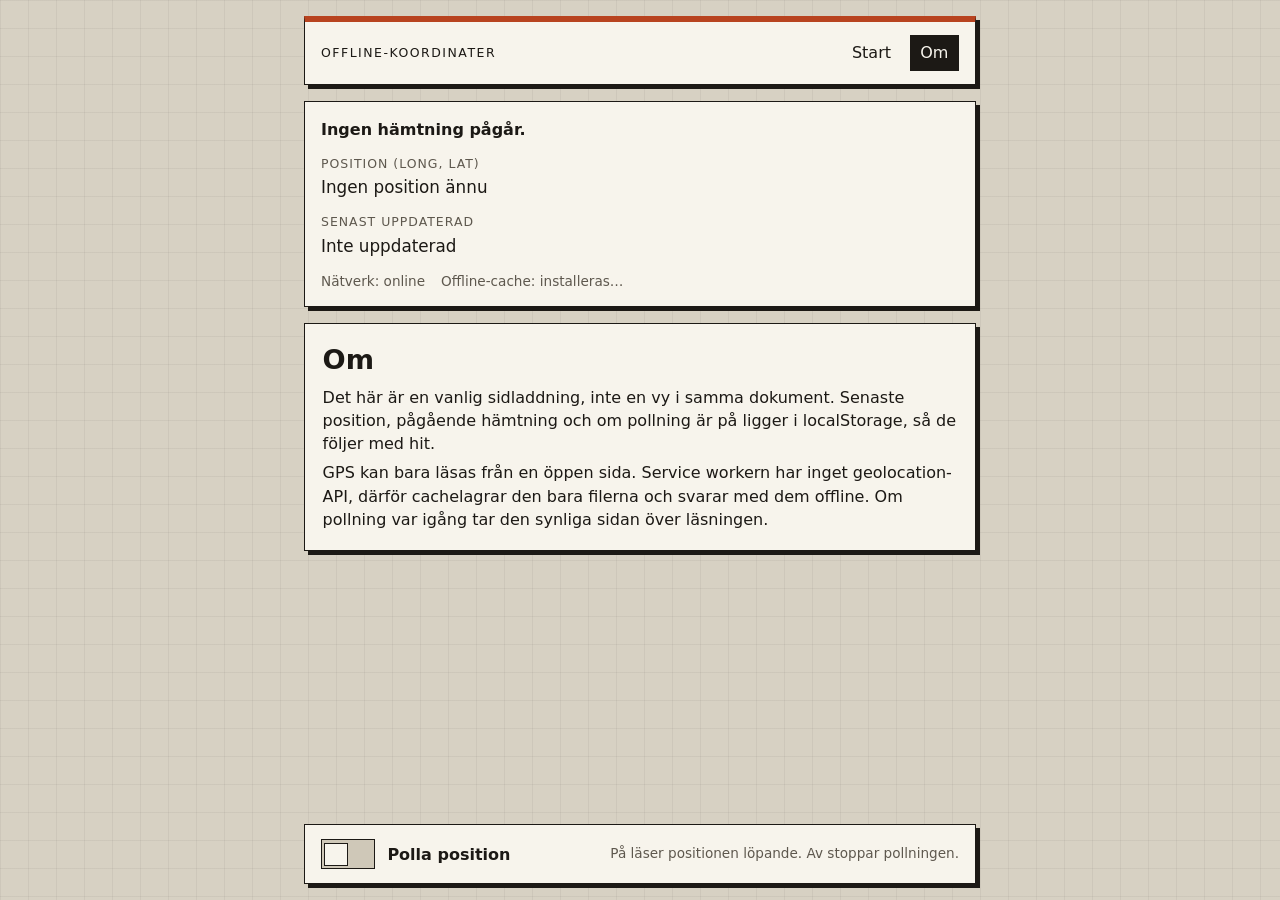
==== about.html @ 5059d3c7 "Flytta positionen från service workern till sidan Workern kan inte läsa GPS, så den cachelagrar bara" ====
<!DOCTYPE html>
<html lang="sv" translate="no">
  <head>
    <meta charset="utf-8">
    <meta name="viewport" content="width=device-width, initial-scale=1">
    <meta name="google" content="notranslate">
    <title>Om · Offline-koordinater</title>
    <link rel="icon" href="data:image/svg+xml,%3Csvg xmlns='http://www.w3.org/2000/svg' viewBox='0 0 16 16'%3E%3Crect width='16' height='16' fill='%231c1915'/%3E%3Ccircle cx='8' cy='8' r='2.5' fill='%23f7f4ec'/%3E%3C/svg%3E">
    <link rel="stylesheet" href="./css/app.css">
  </head>
  <body>
    <div class="site">
      <header class="site-header">
        <p class="brand">Offline-koordinater</p>
        <nav class="site-nav" aria-label="Sidor">
          <a href="./index.html">Start</a>
          <a href="./about.html" aria-current="page">Om</a>
        </nav>
      </header>

      <section
        class="status-plate"
        x-data="statusPlate"
        x-cloak
        x-bind:data-phase="phase"
        x-bind:aria-busy="busy ? 'true' : 'false'"
        aria-live="polite"
      >
        <p class="status-line">
          <span class="spinner" x-show="busy"></span>
          <span id="status-text" x-text="statusText">Ingen hämtning pågår.</span>
        </p>
        <dl class="readout">
          <div>
            <dt>Position (long, lat)</dt>
            <dd id="position-value" x-text="positionText" x-bind:data-empty="positionEmpty">Ingen position ännu</dd>
          </div>
          <div>
            <dt>Senast uppdaterad</dt>
            <dd id="updated-value" x-text="updatedText" x-bind:data-empty="updatedEmpty">Inte uppdaterad</dd>
          </div>
        </dl>
        <p class="runtime">
          <span id="connectivity" x-text="connectivityText">Nätverk: online</span>
          <span id="cache-state" x-text="cacheText">Offline-cache: installeras…</span>
        </p>
      </section>

      <main class="site-main">
        <div class="sheet">
          <h1>Om</h1>
          <p>
            Det här är en vanlig sidladdning, inte en vy i samma dokument. Senaste position,
            pågående hämtning och om pollning är på ligger i localStorage, så de följer med hit.
          </p>
          <p>
            GPS kan bara läsas från en öppen sida. Service workern har inget geolocation-API,
            därför cachelagrar den bara filerna och svarar med dem offline. Om pollning var igång
            tar den synliga sidan över läsningen.
          </p>
        </div>
      </main>

      <footer class="site-footer" x-data="pollSwitch" x-cloak>
        <label class="poll-switch">
          <input id="poll-toggle" type="checkbox" role="switch" aria-describedby="poll-hint" x-ref="input" x-on:change="onChange($event)">
          <span class="track" aria-hidden="true"><span class="thumb"></span></span>
          <span>Polla position</span>
        </label>
        <p class="switch-hint" id="poll-hint">På läser positionen löpande. Av stoppar pollningen.</p>
      </footer>
    </div>

    <dialog class="confirm-dialog" id="confirm-dialog" x-data="confirmDialog" aria-labelledby="confirm-title">
      <h2 id="confirm-title">Bekräfta position</h2>
      <p id="confirm-text" x-text="text"></p>
      <div class="dialog-actions">
        <button type="button" id="confirm-cancel" x-on:click="cancel">Avbryt</button>
        <button class="action" type="button" id="confirm-allow" x-on:click="allow">Tillåt</button>
      </div>
    </dialog>
    <script type="module" src="./js/app.js"></script>
  </body>
</html>
---- css/app.css ----
:root {
  color-scheme: light;
  --paper: #d7d1c3;
  --sheet: #f7f4ec;
  --ink: #1c1915;
  --muted: #5e584e;
  --signal: #b8431f;
  --live: #1d6b45;
  --line: #1c1915;
  font-family: system-ui, sans-serif;
  line-height: 1.45;
}

* { box-sizing: border-box; }

[x-cloak] { display: none !important; }

body {
  margin: 0;
  min-height: 100dvh;
  color: var(--ink);
  background-color: var(--paper);
  background-image:
    linear-gradient(rgb(28 25 21 / 5%) 1px, transparent 1px),
    linear-gradient(90deg, rgb(28 25 21 / 5%) 1px, transparent 1px);
  background-size: 28px 28px;
}

.site {
  min-height: 100dvh;
  display: flex;
  flex-direction: column;
  width: min(42rem, calc(100% - 1.5rem));
  margin: 0 auto;
}

.site-header,
.status-plate,
.site-footer,
.sheet {
  background: var(--sheet);
  border: 1px solid var(--line);
  box-shadow: 4px 4px 0 var(--line);
}

.site-header {
  display: flex;
  justify-content: space-between;
  align-items: center;
  gap: 1rem;
  margin-top: 1rem;
  padding: 0.8rem 1rem;
  border-top: 6px solid var(--signal);
}

.brand {
  margin: 0;
  font-size: 0.78rem;
  letter-spacing: 0.12em;
  text-transform: uppercase;
}

.site-nav {
  display: flex;
  gap: 0.5rem;
}

.site-nav a {
  color: var(--ink);
  text-decoration: none;
  padding: 0.35rem 0.6rem;
  border: 1px solid transparent;
}

.site-nav a[aria-current="page"] {
  border-color: var(--line);
  background: var(--ink);
  color: var(--sheet);
}

.status-plate {
  margin-top: 1rem;
  padding: 1rem 1rem 0.85rem;
}

.status-plate[data-phase="acquiring"] { border-color: var(--signal); }
.status-plate[data-phase="polling"] { border-color: var(--live); }
.status-plate[data-phase="error"] .status-line { color: var(--signal); }

.status-line {
  display: flex;
  align-items: center;
  gap: 0.55rem;
  min-height: 1.5rem;
  margin: 0 0 0.8rem;
  font-weight: 650;
}

.spinner {
  display: inline-block;
  width: 0.9rem;
  height: 0.9rem;
  border: 2px solid currentColor;
  border-right-color: transparent;
  border-radius: 50%;
  animation: spin 0.7s linear infinite;
}

.readout {
  display: grid;
  gap: 0.85rem;
  margin: 0;
}

.readout div {
  display: grid;
  gap: 0.15rem;
}

.readout dt {
  margin: 0;
  color: var(--muted);
  font-size: 0.78rem;
  letter-spacing: 0.08em;
  text-transform: uppercase;
}

.readout dd {
  margin: 0;
  font-family: ui-monospace, monospace;
  font-size: clamp(1.15rem, 3.4vw, 1.85rem);
  letter-spacing: -0.03em;
  overflow-wrap: anywhere;
}

.readout dd[data-empty="true"] {
  font-family: inherit;
  font-size: 1.05rem;
  letter-spacing: 0;
}

.runtime {
  display: flex;
  flex-wrap: wrap;
  gap: 0.4rem 1rem;
  margin: 0.9rem 0 0;
  color: var(--muted);
  font-size: 0.85rem;
}

.site-main {
  flex: 1;
  margin: 1rem 0;
}

.sheet {
  padding: 1rem 1.1rem 1.2rem;
}

.sheet h1 {
  margin: 0 0 0.4rem;
  font-size: 1.7rem;
}

.sheet p { margin: 0.4rem 0 0; }

.action {
  appearance: none;
  margin-top: 1rem;
  border: 1px solid var(--line);
  background: var(--ink);
  color: var(--sheet);
  box-shadow: 4px 4px 0 var(--signal);
  padding: 0.75rem 1rem;
  font: inherit;
  font-weight: 650;
  cursor: pointer;
}

.action:hover { transform: translate(-1px, -1px); }
.action:active { transform: translate(2px, 2px); box-shadow: none; }
.action:disabled { opacity: 0.55; cursor: wait; transform: none; box-shadow: 4px 4px 0 var(--signal); }

.site-footer {
  display: flex;
  justify-content: space-between;
  align-items: center;
  gap: 1rem;
  margin-bottom: 1rem;
  padding: 0.85rem 1rem;
}

.poll-switch {
  position: relative;
  display: flex;
  align-items: center;
  gap: 0.75rem;
  font-weight: 650;
  cursor: pointer;
}

.poll-switch input {
  position: absolute;
  opacity: 0;
  width: 1px;
  height: 1px;
}

.poll-switch input:disabled + .track { opacity: 0.55; }

.track {
  width: 3.4rem;
  height: 1.9rem;
  border: 1px solid var(--line);
  background: #cfc8b8;
  display: inline-flex;
  align-items: center;
  padding: 0.15rem;
}

.thumb {
  width: 1.45rem;
  height: 1.45rem;
  background: var(--sheet);
  border: 1px solid var(--line);
  transform: translateX(0);
}

.poll-switch input:checked + .track {
  background: var(--live);
}

.poll-switch input:checked + .track .thumb {
  transform: translateX(1.45rem);
}

.poll-switch input:focus-visible + .track,
.site-nav a:focus-visible,
.action:focus-visible,
.dialog-actions button:focus-visible {
  outline: 3px solid var(--signal);
  outline-offset: 2px;
}

.switch-hint {
  margin: 0;
  color: var(--muted);
  font-size: 0.85rem;
}

.confirm-dialog {
  border: 1px solid var(--line);
  background: var(--sheet);
  color: var(--ink);
  box-shadow: 6px 6px 0 var(--line);
  padding: 1.1rem;
  width: min(28rem, calc(100vw - 2rem));
}

.confirm-dialog::backdrop { background: rgb(28 25 21 / 45%); }

.confirm-dialog h2 { margin: 0; font-size: 1.25rem; }
.confirm-dialog p { margin: 0.6rem 0 0; }

.dialog-actions {
  display: flex;
  justify-content: flex-end;
  gap: 0.5rem;
  margin-top: 1rem;
}

.dialog-actions button {
  font: inherit;
  border: 1px solid var(--line);
  background: var(--sheet);
  padding: 0.5rem 0.75rem;
  cursor: pointer;
}

.dialog-actions .action {
  margin-top: 0;
  background: var(--ink);
  color: var(--sheet);
}

@media (max-width: 640px) {
  .site-header,
  .site-footer,
  .readout { display: grid; }
  .site-footer { justify-items: start; }
}

@media (prefers-reduced-motion: reduce) {
  .spinner { animation: none; border-right-color: currentColor; }
  .action:hover,
  .action:active { transform: none; }
}

@keyframes spin {
  to { transform: rotate(360deg); }
}
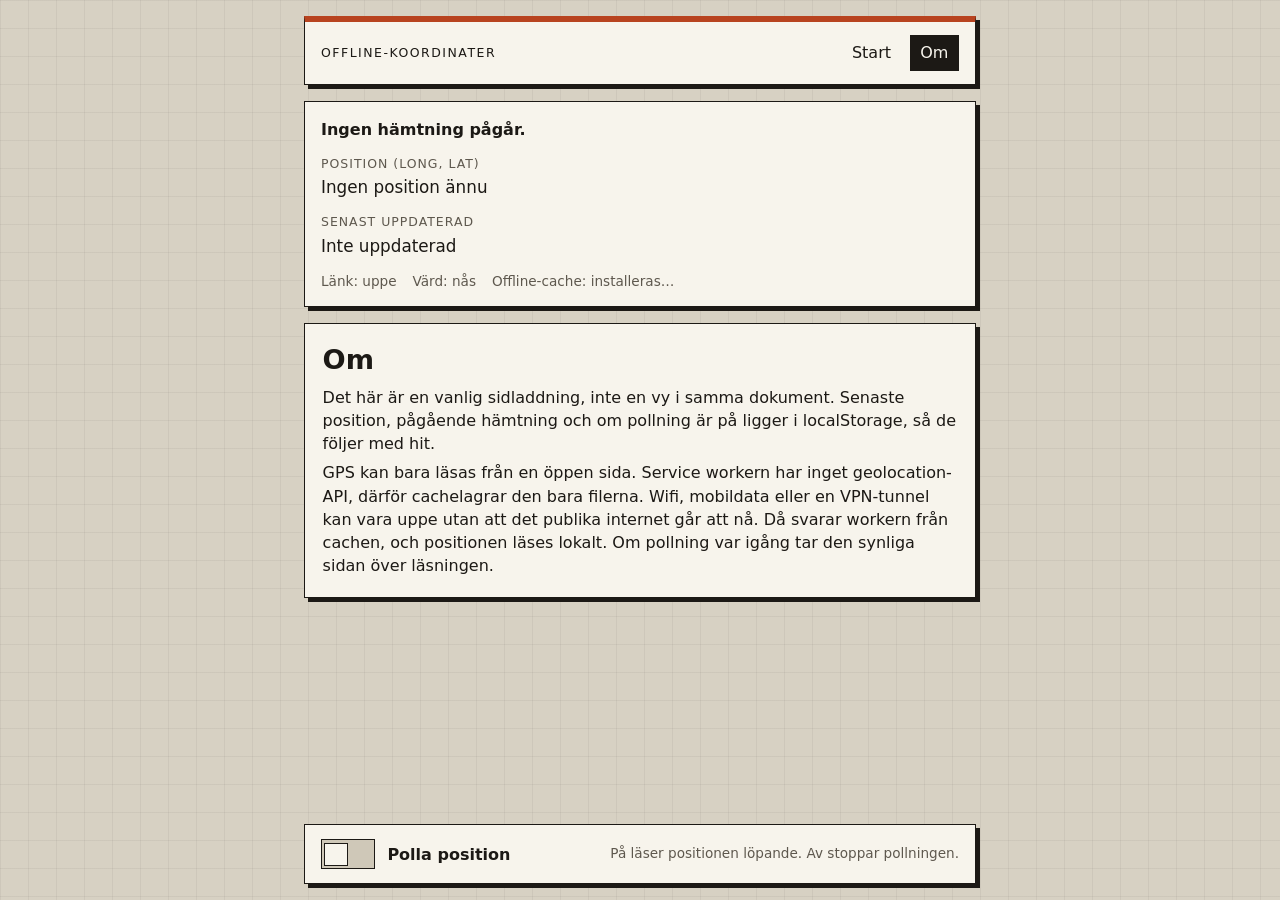
==== commit 2992e9fb: "Skilj på länk och värd i VPN-tunneln Wifi, mobildata eller en VPN-adapter kan vara uppe utan att det" ====
--- a/about.html
+++ b/about.html
@@ -41,7 +41,8 @@
           </div>
         </dl>
         <p class="runtime">
-          <span id="connectivity" x-text="connectivityText">Nätverk: online</span>
+          <span id="connectivity" x-text="linkText">Länk: uppe</span>
+          <span id="origin-state" x-text="originText">Värd: kontrolleras…</span>
           <span id="cache-state" x-text="cacheText">Offline-cache: installeras…</span>
         </p>
       </section>
@@ -55,8 +56,9 @@
           </p>
           <p>
             GPS kan bara läsas från en öppen sida. Service workern har inget geolocation-API,
-            därför cachelagrar den bara filerna och svarar med dem offline. Om pollning var igång
-            tar den synliga sidan över läsningen.
+            därför cachelagrar den bara filerna. Wifi, mobildata eller en VPN-tunnel kan vara uppe
+            utan att det publika internet går att nå. Då svarar workern från cachen, och positionen
+            läses lokalt. Om pollning var igång tar den synliga sidan över läsningen.
           </p>
         </div>
       </main>
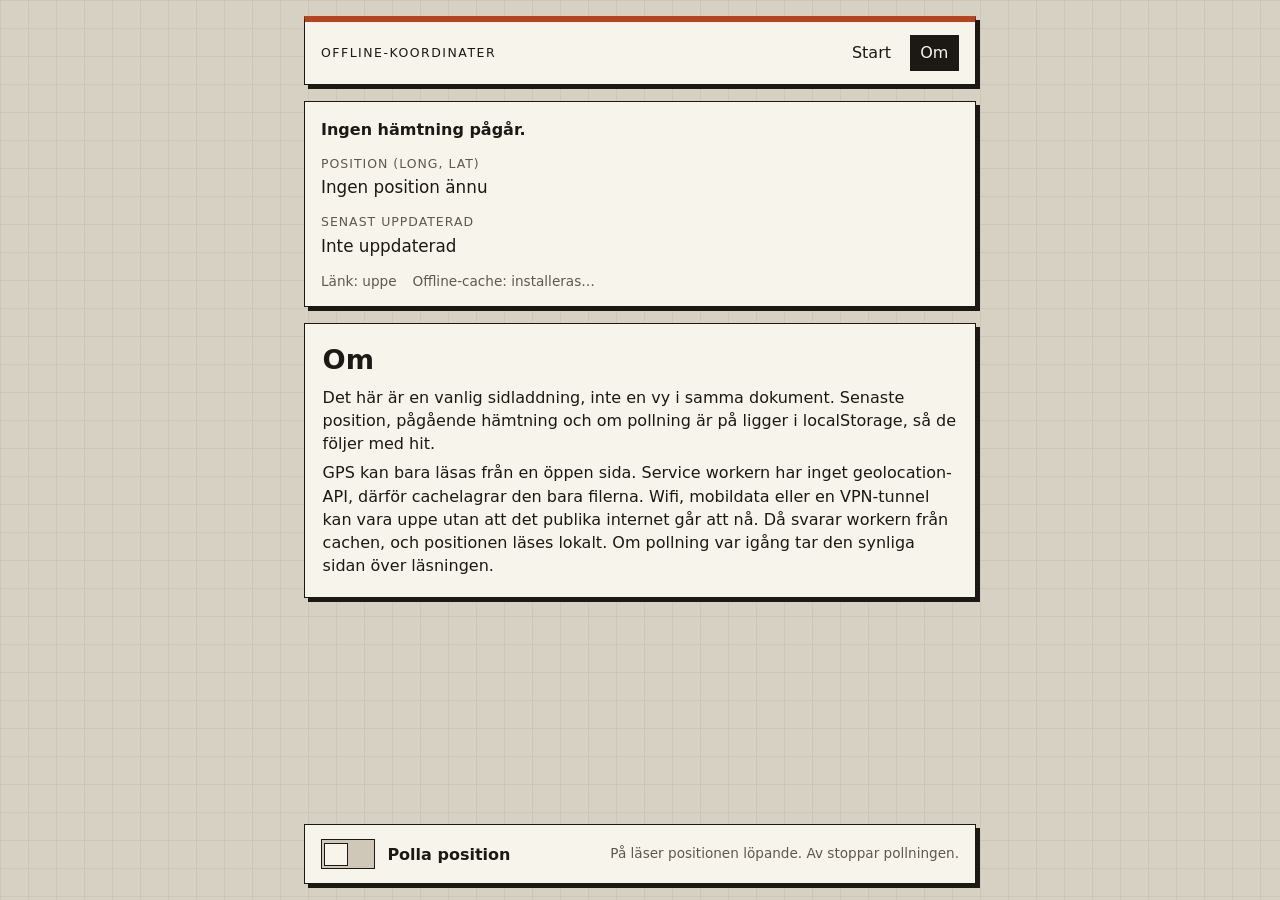
==== commit 1bb1ed34: "Ta bort värdproben som alltid får timeout i tunneln Sidan frågar inte längre värden och skickar inga" ====
--- a/about.html
+++ b/about.html
@@ -4,6 +4,7 @@
     <meta charset="utf-8">
     <meta name="viewport" content="width=device-width, initial-scale=1">
     <meta name="google" content="notranslate">
+    <meta http-equiv="Content-Security-Policy" content="default-src 'self'; script-src 'self' 'unsafe-eval'; style-src 'self'; img-src 'self' data:; font-src 'self'; connect-src 'self'; worker-src 'self'; manifest-src 'self'; base-uri 'none'; form-action 'none'">
     <title>Om · Offline-koordinater</title>
     <link rel="icon" href="data:image/svg+xml,%3Csvg xmlns='http://www.w3.org/2000/svg' viewBox='0 0 16 16'%3E%3Crect width='16' height='16' fill='%231c1915'/%3E%3Ccircle cx='8' cy='8' r='2.5' fill='%23f7f4ec'/%3E%3C/svg%3E">
     <link rel="stylesheet" href="./css/app.css">
@@ -42,7 +43,6 @@
         </dl>
         <p class="runtime">
           <span id="connectivity" x-text="linkText">Länk: uppe</span>
-          <span id="origin-state" x-text="originText">Värd: kontrolleras…</span>
           <span id="cache-state" x-text="cacheText">Offline-cache: installeras…</span>
         </p>
       </section>
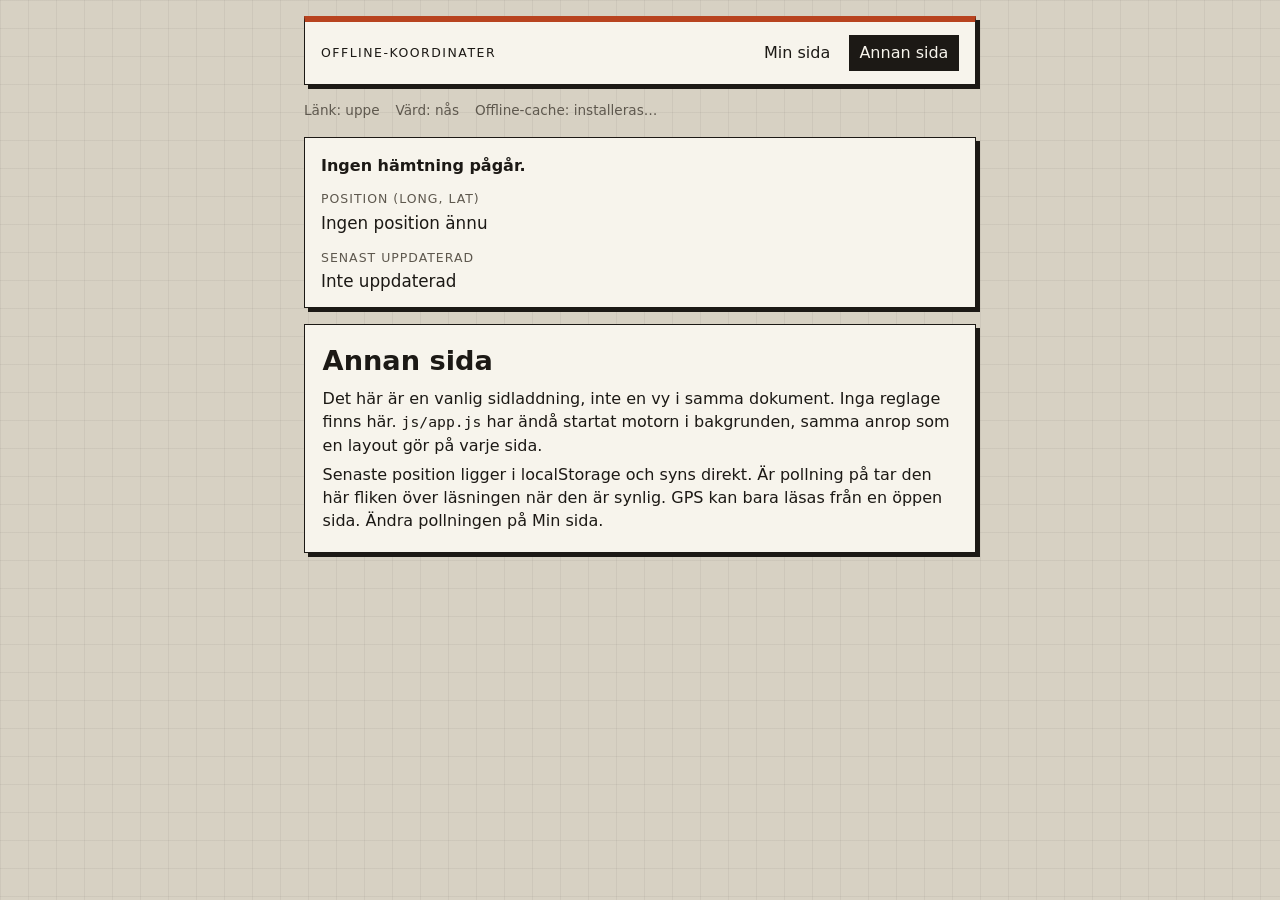
==== commit 69f1728b: "Gör positionen till en modul som layouten kan starta Reglagen monteras bara på den sida som ska visa" ====
--- a/about.html
+++ b/about.html
@@ -4,83 +4,45 @@
     <meta charset="utf-8">
     <meta name="viewport" content="width=device-width, initial-scale=1">
     <meta name="google" content="notranslate">
-    <meta http-equiv="Content-Security-Policy" content="default-src 'self'; script-src 'self' 'unsafe-eval'; style-src 'self'; img-src 'self' data:; font-src 'self'; connect-src 'self'; worker-src 'self'; manifest-src 'self'; base-uri 'none'; form-action 'none'">
-    <title>Om · Offline-koordinater</title>
+    <title>Annan sida · Offline-koordinater</title>
     <link rel="icon" href="data:image/svg+xml,%3Csvg xmlns='http://www.w3.org/2000/svg' viewBox='0 0 16 16'%3E%3Crect width='16' height='16' fill='%231c1915'/%3E%3Ccircle cx='8' cy='8' r='2.5' fill='%23f7f4ec'/%3E%3C/svg%3E">
     <link rel="stylesheet" href="./css/app.css">
+    <link rel="stylesheet" href="./js/coordinates/panel.css">
   </head>
   <body>
     <div class="site">
       <header class="site-header">
         <p class="brand">Offline-koordinater</p>
         <nav class="site-nav" aria-label="Sidor">
-          <a href="./index.html">Start</a>
-          <a href="./about.html" aria-current="page">Om</a>
+          <a href="./index.html">Min sida</a>
+          <a href="./about.html" aria-current="page">Annan sida</a>
         </nav>
       </header>
 
-      <section
-        class="status-plate"
-        x-data="statusPlate"
-        x-cloak
-        x-bind:data-phase="phase"
-        x-bind:aria-busy="busy ? 'true' : 'false'"
-        aria-live="polite"
-      >
-        <p class="status-line">
-          <span class="spinner" x-show="busy"></span>
-          <span id="status-text" x-text="statusText">Ingen hämtning pågår.</span>
-        </p>
-        <dl class="readout">
-          <div>
-            <dt>Position (long, lat)</dt>
-            <dd id="position-value" x-text="positionText" x-bind:data-empty="positionEmpty">Ingen position ännu</dd>
-          </div>
-          <div>
-            <dt>Senast uppdaterad</dt>
-            <dd id="updated-value" x-text="updatedText" x-bind:data-empty="updatedEmpty">Inte uppdaterad</dd>
-          </div>
-        </dl>
-        <p class="runtime">
-          <span id="connectivity" x-text="linkText">Länk: uppe</span>
-          <span id="cache-state" x-text="cacheText">Offline-cache: installeras…</span>
-        </p>
-      </section>
+      <p class="runtime" data-offline-status>
+        <span data-offline-link>Länk: uppe</span>
+        <span data-offline-origin>Värd: kontrolleras…</span>
+        <span data-offline-cache>Offline-cache: installeras…</span>
+      </p>
+
+      <div data-coordinates-readout></div>
 
       <main class="site-main">
         <div class="sheet">
-          <h1>Om</h1>
+          <h1>Annan sida</h1>
           <p>
-            Det här är en vanlig sidladdning, inte en vy i samma dokument. Senaste position,
-            pågående hämtning och om pollning är på ligger i localStorage, så de följer med hit.
+            Det här är en vanlig sidladdning, inte en vy i samma dokument. Inga reglage finns
+            här. <code>js/app.js</code> har ändå startat motorn i bakgrunden, samma anrop som
+            en layout gör på varje sida.
           </p>
           <p>
-            GPS kan bara läsas från en öppen sida. Service workern har inget geolocation-API,
-            därför cachelagrar den bara filerna. Wifi, mobildata eller en VPN-tunnel kan vara uppe
-            utan att det publika internet går att nå. Då svarar workern från cachen, och positionen
-            läses lokalt. Om pollning var igång tar den synliga sidan över läsningen.
+            Senaste position ligger i localStorage och syns direkt. Är pollning på tar den
+            här fliken över läsningen när den är synlig. GPS kan bara läsas från en öppen sida.
+            Ändra pollningen på Min sida.
           </p>
         </div>
       </main>
-
-      <footer class="site-footer" x-data="pollSwitch" x-cloak>
-        <label class="poll-switch">
-          <input id="poll-toggle" type="checkbox" role="switch" aria-describedby="poll-hint" x-ref="input" x-on:change="onChange($event)">
-          <span class="track" aria-hidden="true"><span class="thumb"></span></span>
-          <span>Polla position</span>
-        </label>
-        <p class="switch-hint" id="poll-hint">På läser positionen löpande. Av stoppar pollningen.</p>
-      </footer>
     </div>
-
-    <dialog class="confirm-dialog" id="confirm-dialog" x-data="confirmDialog" aria-labelledby="confirm-title">
-      <h2 id="confirm-title">Bekräfta position</h2>
-      <p id="confirm-text" x-text="text"></p>
-      <div class="dialog-actions">
-        <button type="button" id="confirm-cancel" x-on:click="cancel">Avbryt</button>
-        <button class="action" type="button" id="confirm-allow" x-on:click="allow">Tillåt</button>
-      </div>
-    </dialog>
     <script type="module" src="./js/app.js"></script>
   </body>
 </html>
--- a/css/app.css
+++ b/css/app.css
@@ -12,8 +12,6 @@
 }
 
 * { box-sizing: border-box; }
-
-[x-cloak] { display: none !important; }
 
 body {
   margin: 0;
@@ -35,7 +33,6 @@
 }
 
 .site-header,
-.status-plate,
 .site-footer,
 .sheet {
   background: var(--sheet);
@@ -78,72 +75,16 @@
   color: var(--sheet);
 }
 
-.status-plate {
-  margin-top: 1rem;
-  padding: 1rem 1rem 0.85rem;
-}
-
-.status-plate[data-phase="acquiring"] { border-color: var(--signal); }
-.status-plate[data-phase="polling"] { border-color: var(--live); }
-.status-plate[data-phase="error"] .status-line { color: var(--signal); }
-
-.status-line {
-  display: flex;
-  align-items: center;
-  gap: 0.55rem;
-  min-height: 1.5rem;
-  margin: 0 0 0.8rem;
-  font-weight: 650;
-}
-
-.spinner {
-  display: inline-block;
-  width: 0.9rem;
-  height: 0.9rem;
-  border: 2px solid currentColor;
-  border-right-color: transparent;
-  border-radius: 50%;
-  animation: spin 0.7s linear infinite;
-}
-
-.readout {
-  display: grid;
-  gap: 0.85rem;
-  margin: 0;
-}
-
-.readout div {
-  display: grid;
-  gap: 0.15rem;
-}
-
-.readout dt {
-  margin: 0;
-  color: var(--muted);
-  font-size: 0.78rem;
-  letter-spacing: 0.08em;
-  text-transform: uppercase;
-}
-
-.readout dd {
-  margin: 0;
-  font-family: ui-monospace, monospace;
-  font-size: clamp(1.15rem, 3.4vw, 1.85rem);
-  letter-spacing: -0.03em;
-  overflow-wrap: anywhere;
-}
-
-.readout dd[data-empty="true"] {
-  font-family: inherit;
-  font-size: 1.05rem;
-  letter-spacing: 0;
+.site-nav a:focus-visible {
+  outline: 3px solid var(--signal);
+  outline-offset: 2px;
 }
 
 .runtime {
   display: flex;
   flex-wrap: wrap;
   gap: 0.4rem 1rem;
-  margin: 0.9rem 0 0;
+  margin: 1rem 0 0;
   color: var(--muted);
   font-size: 0.85rem;
 }
@@ -164,138 +105,11 @@
 
 .sheet p { margin: 0.4rem 0 0; }
 
-.action {
-  appearance: none;
-  margin-top: 1rem;
-  border: 1px solid var(--line);
-  background: var(--ink);
-  color: var(--sheet);
-  box-shadow: 4px 4px 0 var(--signal);
-  padding: 0.75rem 1rem;
-  font: inherit;
-  font-weight: 650;
-  cursor: pointer;
-}
-
-.action:hover { transform: translate(-1px, -1px); }
-.action:active { transform: translate(2px, 2px); box-shadow: none; }
-.action:disabled { opacity: 0.55; cursor: wait; transform: none; box-shadow: 4px 4px 0 var(--signal); }
-
-.site-footer {
-  display: flex;
-  justify-content: space-between;
-  align-items: center;
-  gap: 1rem;
-  margin-bottom: 1rem;
-  padding: 0.85rem 1rem;
-}
-
-.poll-switch {
-  position: relative;
-  display: flex;
-  align-items: center;
-  gap: 0.75rem;
-  font-weight: 650;
-  cursor: pointer;
-}
-
-.poll-switch input {
-  position: absolute;
-  opacity: 0;
-  width: 1px;
-  height: 1px;
-}
-
-.poll-switch input:disabled + .track { opacity: 0.55; }
-
-.track {
-  width: 3.4rem;
-  height: 1.9rem;
-  border: 1px solid var(--line);
-  background: #cfc8b8;
-  display: inline-flex;
-  align-items: center;
-  padding: 0.15rem;
-}
-
-.thumb {
-  width: 1.45rem;
-  height: 1.45rem;
-  background: var(--sheet);
-  border: 1px solid var(--line);
-  transform: translateX(0);
-}
-
-.poll-switch input:checked + .track {
-  background: var(--live);
-}
-
-.poll-switch input:checked + .track .thumb {
-  transform: translateX(1.45rem);
-}
-
-.poll-switch input:focus-visible + .track,
-.site-nav a:focus-visible,
-.action:focus-visible,
-.dialog-actions button:focus-visible {
-  outline: 3px solid var(--signal);
-  outline-offset: 2px;
-}
-
-.switch-hint {
-  margin: 0;
-  color: var(--muted);
-  font-size: 0.85rem;
-}
-
-.confirm-dialog {
-  border: 1px solid var(--line);
-  background: var(--sheet);
-  color: var(--ink);
-  box-shadow: 6px 6px 0 var(--line);
-  padding: 1.1rem;
-  width: min(28rem, calc(100vw - 2rem));
-}
-
-.confirm-dialog::backdrop { background: rgb(28 25 21 / 45%); }
-
-.confirm-dialog h2 { margin: 0; font-size: 1.25rem; }
-.confirm-dialog p { margin: 0.6rem 0 0; }
-
-.dialog-actions {
-  display: flex;
-  justify-content: flex-end;
-  gap: 0.5rem;
-  margin-top: 1rem;
-}
-
-.dialog-actions button {
-  font: inherit;
-  border: 1px solid var(--line);
-  background: var(--sheet);
-  padding: 0.5rem 0.75rem;
-  cursor: pointer;
-}
-
-.dialog-actions .action {
-  margin-top: 0;
-  background: var(--ink);
-  color: var(--sheet);
+.sheet code {
+  font-family: ui-monospace, monospace;
+  font-size: 0.92em;
 }
 
 @media (max-width: 640px) {
-  .site-header,
-  .site-footer,
-  .readout { display: grid; }
-  .site-footer { justify-items: start; }
+  .site-header { display: grid; }
 }
-
-@media (prefers-reduced-motion: reduce) {
-  .spinner { animation: none; border-right-color: currentColor; }
-  .action:hover,
-  .action:active { transform: none; }
-}
-
-@keyframes spin {
-  to { transform: rotate(360deg); }
-}
--- a/js/coordinates/panel.css
+++ b/js/coordinates/panel.css
@@ -0,0 +1,212 @@
+.coordinates {
+  --coordinates-ink: var(--ink, #1c1915);
+  --coordinates-sheet: var(--sheet, #f7f4ec);
+  --coordinates-muted: var(--muted, #5e584e);
+  --coordinates-signal: var(--signal, #b8431f);
+  --coordinates-live: var(--live, #1d6b45);
+  --coordinates-line: var(--line, #1c1915);
+  box-sizing: border-box;
+  margin-top: 1rem;
+  padding: 1rem 1rem 0.85rem;
+  color: var(--coordinates-ink);
+  background: var(--coordinates-sheet);
+  border: 1px solid var(--coordinates-line);
+  box-shadow: 4px 4px 0 var(--coordinates-line);
+  line-height: 1.45;
+  font: inherit;
+}
+
+.coordinates *,
+.coordinates *::before,
+.coordinates *::after { box-sizing: border-box; }
+
+.coordinates[data-phase="acquiring"] { border-color: var(--coordinates-signal); }
+.coordinates[data-phase="polling"] { border-color: var(--coordinates-live); }
+.coordinates[data-phase="error"] .coordinates-status { color: var(--coordinates-signal); }
+
+.coordinates-status {
+  display: flex;
+  align-items: flex-start;
+  gap: 0.55rem;
+  min-height: 1.5rem;
+  margin: 0 0 0.8rem;
+  font-weight: 650;
+}
+
+.coordinates-status-text { min-width: 0; }
+
+.coordinates-spinner {
+  display: inline-block;
+  width: 0.9rem;
+  height: 0.9rem;
+  margin-top: 0.2rem;
+  flex: none;
+  border: 2px solid currentColor;
+  border-right-color: transparent;
+  border-radius: 50%;
+  animation: coordinates-spin 0.7s linear infinite;
+}
+
+.coordinates-spinner[hidden] { display: none; }
+
+.coordinates-readout {
+  display: grid;
+  gap: 0.85rem;
+  margin: 0;
+}
+
+.coordinates-readout div { display: grid; gap: 0.15rem; }
+
+.coordinates-readout dt {
+  margin: 0;
+  color: var(--coordinates-muted);
+  font-size: 0.78rem;
+  letter-spacing: 0.08em;
+  text-transform: uppercase;
+}
+
+.coordinates-readout dd {
+  margin: 0;
+  font-family: ui-monospace, monospace;
+  font-size: clamp(1.15rem, 3.4vw, 1.85rem);
+  letter-spacing: -0.03em;
+  overflow-wrap: anywhere;
+}
+
+.coordinates-readout dd[data-empty="true"] {
+  font-family: inherit;
+  font-size: 1.05rem;
+  letter-spacing: 0;
+}
+
+.coordinates-controls {
+  display: flex;
+  flex-wrap: wrap;
+  align-items: center;
+  justify-content: space-between;
+  gap: 0.85rem 1rem;
+  margin-top: 1rem;
+  padding-top: 0.9rem;
+  border-top: 1px solid var(--coordinates-line);
+}
+
+.coordinates-action {
+  appearance: none;
+  border: 1px solid var(--coordinates-line);
+  background: var(--coordinates-ink);
+  color: var(--coordinates-sheet);
+  box-shadow: 4px 4px 0 var(--coordinates-signal);
+  padding: 0.75rem 1rem;
+  font: inherit;
+  font-weight: 650;
+  cursor: pointer;
+}
+
+.coordinates-action:hover { transform: translate(-1px, -1px); }
+.coordinates-action:active { transform: translate(2px, 2px); box-shadow: none; }
+
+.coordinates-switch {
+  position: relative;
+  display: flex;
+  align-items: center;
+  gap: 0.75rem;
+  font-weight: 650;
+  cursor: pointer;
+}
+
+.coordinates-switch-input {
+  position: absolute;
+  opacity: 0;
+  width: 1px;
+  height: 1px;
+}
+
+.coordinates-track {
+  width: 3.4rem;
+  height: 1.9rem;
+  border: 1px solid var(--coordinates-line);
+  background: #cfc8b8;
+  display: inline-flex;
+  align-items: center;
+  padding: 0.15rem;
+}
+
+.coordinates-thumb {
+  width: 1.45rem;
+  height: 1.45rem;
+  background: var(--coordinates-sheet);
+  border: 1px solid var(--coordinates-line);
+  transform: translateX(0);
+}
+
+.coordinates-switch-input:checked + .coordinates-track { background: var(--coordinates-live); }
+
+.coordinates-switch-input:checked + .coordinates-track .coordinates-thumb {
+  transform: translateX(1.45rem);
+}
+
+.coordinates-switch-input:focus-visible + .coordinates-track,
+.coordinates-action:focus-visible,
+.coordinates-dialog-actions button:focus-visible {
+  outline: 3px solid var(--coordinates-signal);
+  outline-offset: 2px;
+}
+
+.coordinates-hint {
+  flex-basis: 100%;
+  margin: 0;
+  color: var(--coordinates-muted);
+  font-size: 0.85rem;
+}
+
+.coordinates-dialog {
+  border: 1px solid var(--coordinates-line);
+  background: var(--coordinates-sheet);
+  color: var(--coordinates-ink);
+  box-shadow: 6px 6px 0 var(--coordinates-line);
+  padding: 1.1rem;
+  width: min(28rem, calc(100vw - 2rem));
+}
+
+.coordinates-dialog::backdrop { background: rgb(28 25 21 / 45%); }
+
+.coordinates-dialog-title { margin: 0; font-size: 1.25rem; }
+.coordinates-dialog p { margin: 0.6rem 0 0; }
+
+.coordinates-dialog-actions {
+  display: flex;
+  justify-content: flex-end;
+  gap: 0.5rem;
+  margin-top: 1rem;
+}
+
+.coordinates-dialog-actions button {
+  font: inherit;
+  border: 1px solid var(--coordinates-line);
+  background: var(--coordinates-sheet);
+  padding: 0.5rem 0.75rem;
+  cursor: pointer;
+}
+
+.coordinates-dialog .coordinates-action {
+  margin-top: 0;
+  background: var(--coordinates-ink);
+  color: var(--coordinates-sheet);
+}
+
+@media (max-width: 640px) {
+  .coordinates-controls {
+    align-items: flex-start;
+    flex-direction: column;
+  }
+}
+
+@media (prefers-reduced-motion: reduce) {
+  .coordinates-spinner { animation: none; border-right-color: currentColor; }
+  .coordinates-action:hover,
+  .coordinates-action:active { transform: none; }
+}
+
+@keyframes coordinates-spin {
+  to { transform: rotate(360deg); }
+}
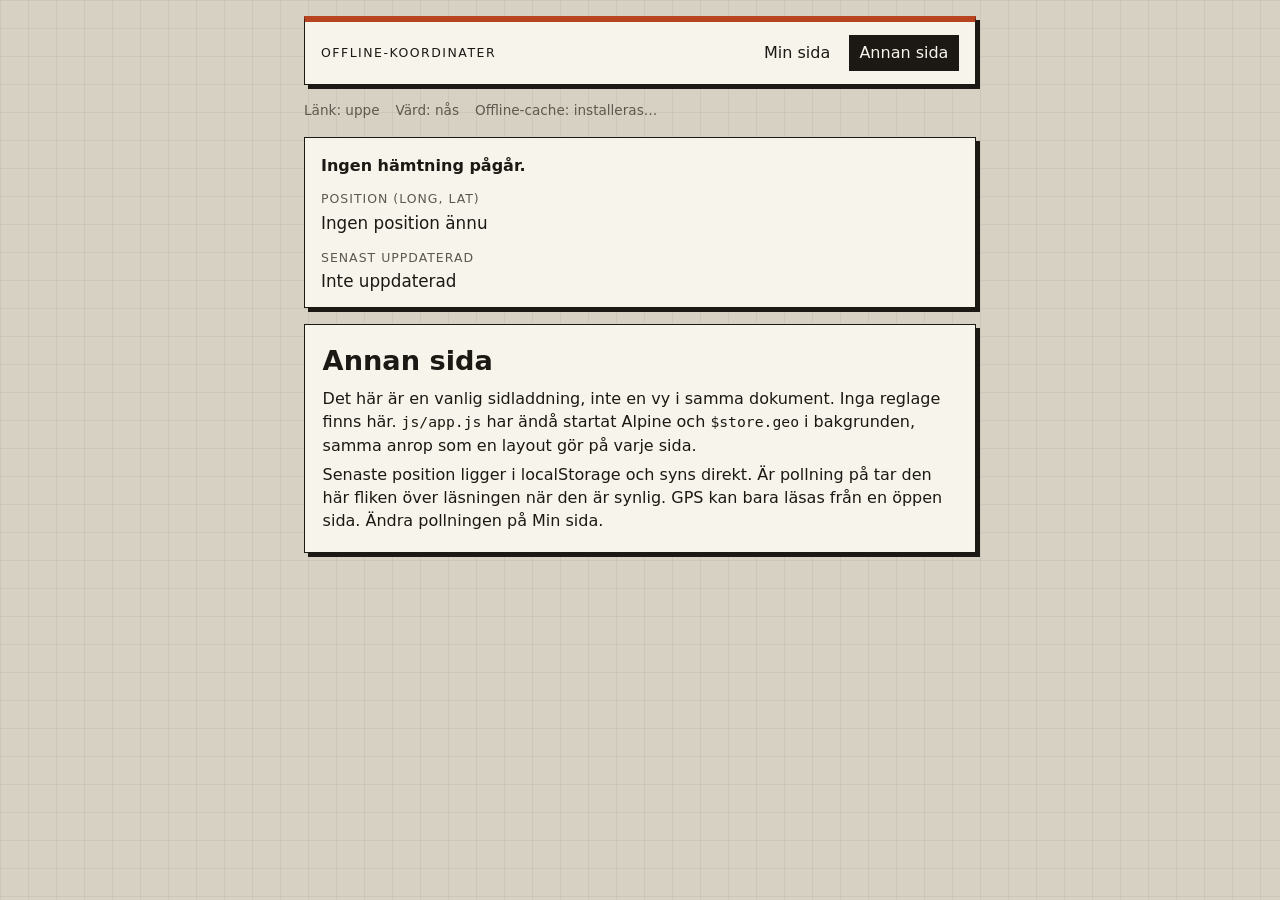
==== commit 3a2728d6: "Låt positionsmodulen använda Alpine.store och persist Sidan som tar emot modulen har redan Alpine. L" ====
--- a/about.html
+++ b/about.html
@@ -25,15 +25,33 @@
         <span data-offline-cache>Offline-cache: installeras…</span>
       </p>
 
-      <div data-coordinates-readout></div>
+      <section class="coordinates" x-data="coordinatesStatus" x-cloak
+        x-bind:data-phase="view.phase"
+        x-bind:aria-busy="view.busy ? 'true' : 'false'"
+        aria-label="Enhetens position">
+        <p class="coordinates-status" aria-live="polite">
+          <span class="coordinates-spinner" x-bind:hidden="!view.busy"></span>
+          <span class="coordinates-status-text" x-text="view.statusText">Ingen hämtning pågår.</span>
+        </p>
+        <dl class="coordinates-readout">
+          <div>
+            <dt>Position (long, lat)</dt>
+            <dd class="coordinates-position" x-text="view.positionText" x-bind:data-empty="view.positionEmpty">Ingen position ännu</dd>
+          </div>
+          <div>
+            <dt>Senast uppdaterad</dt>
+            <dd class="coordinates-updated" x-text="view.updatedText" x-bind:data-empty="view.updatedEmpty">Inte uppdaterad</dd>
+          </div>
+        </dl>
+      </section>
 
       <main class="site-main">
         <div class="sheet">
           <h1>Annan sida</h1>
           <p>
             Det här är en vanlig sidladdning, inte en vy i samma dokument. Inga reglage finns
-            här. <code>js/app.js</code> har ändå startat motorn i bakgrunden, samma anrop som
-            en layout gör på varje sida.
+            här. <code>js/app.js</code> har ändå startat Alpine och <code>$store.geo</code> i
+            bakgrunden, samma anrop som en layout gör på varje sida.
           </p>
           <p>
             Senaste position ligger i localStorage och syns direkt. Är pollning på tar den
--- a/js/coordinates/panel.css
+++ b/js/coordinates/panel.css
@@ -1,3 +1,5 @@
+[x-cloak] { display: none !important; }
+
 .coordinates {
   --coordinates-ink: var(--ink, #1c1915);
   --coordinates-sheet: var(--sheet, #f7f4ec);
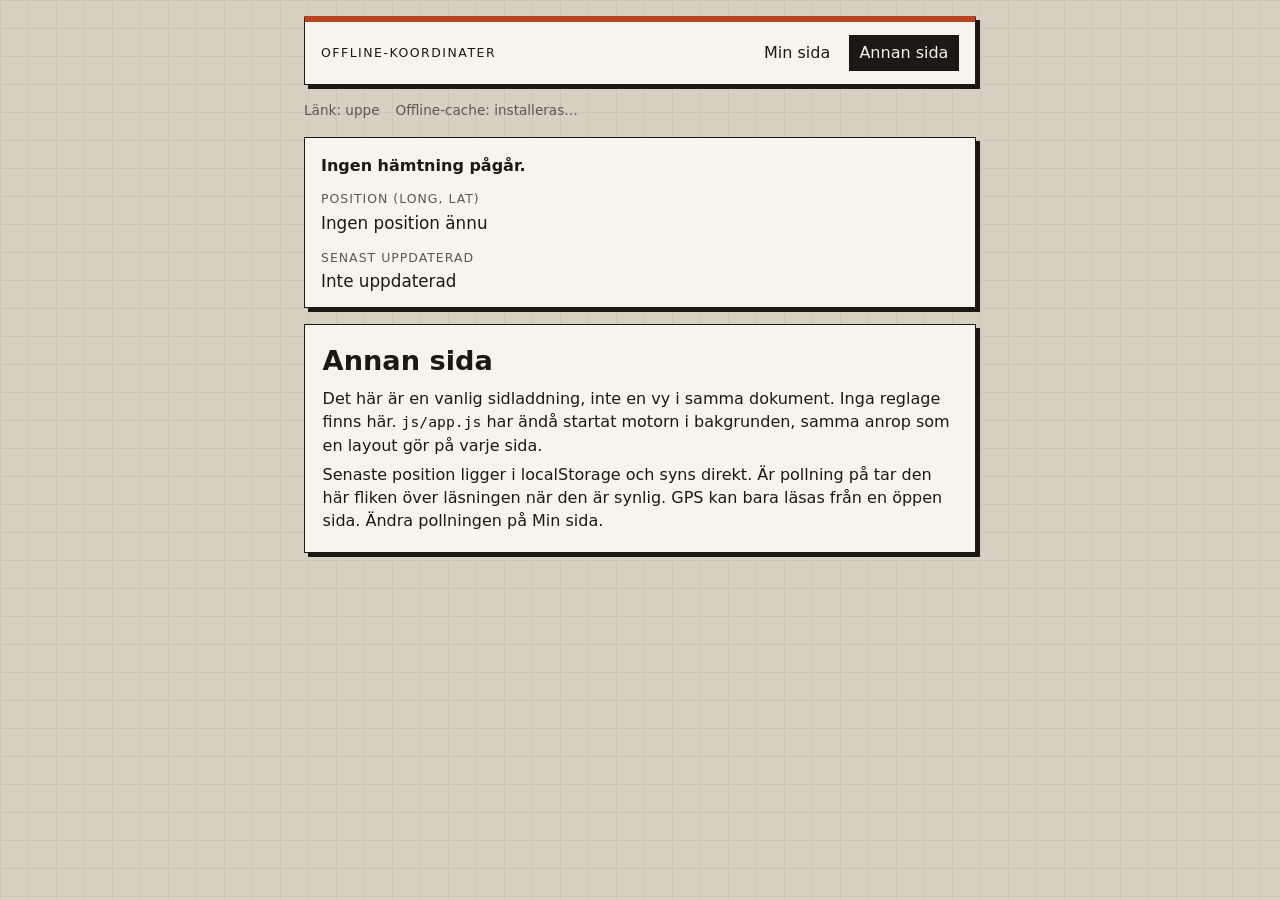
==== commit b42dcc4c: "Slå ihop main och behåll borttagen värdprob Moduluppdelningen, Safari-texten och de programmatiska t" ====
--- a/about.html
+++ b/about.html
@@ -4,6 +4,7 @@
     <meta charset="utf-8">
     <meta name="viewport" content="width=device-width, initial-scale=1">
     <meta name="google" content="notranslate">
+    <meta http-equiv="Content-Security-Policy" content="default-src 'self'; script-src 'self'; style-src 'self'; img-src 'self' data:; font-src 'self'; connect-src 'self'; worker-src 'self'; manifest-src 'self'; base-uri 'none'; form-action 'none'">
     <title>Annan sida · Offline-koordinater</title>
     <link rel="icon" href="data:image/svg+xml,%3Csvg xmlns='http://www.w3.org/2000/svg' viewBox='0 0 16 16'%3E%3Crect width='16' height='16' fill='%231c1915'/%3E%3Ccircle cx='8' cy='8' r='2.5' fill='%23f7f4ec'/%3E%3C/svg%3E">
     <link rel="stylesheet" href="./css/app.css">
@@ -21,37 +22,18 @@
 
       <p class="runtime" data-offline-status>
         <span data-offline-link>Länk: uppe</span>
-        <span data-offline-origin>Värd: kontrolleras…</span>
         <span data-offline-cache>Offline-cache: installeras…</span>
       </p>
 
-      <section class="coordinates" x-data="coordinatesStatus" x-cloak
-        x-bind:data-phase="view.phase"
-        x-bind:aria-busy="view.busy ? 'true' : 'false'"
-        aria-label="Enhetens position">
-        <p class="coordinates-status" aria-live="polite">
-          <span class="coordinates-spinner" x-bind:hidden="!view.busy"></span>
-          <span class="coordinates-status-text" x-text="view.statusText">Ingen hämtning pågår.</span>
-        </p>
-        <dl class="coordinates-readout">
-          <div>
-            <dt>Position (long, lat)</dt>
-            <dd class="coordinates-position" x-text="view.positionText" x-bind:data-empty="view.positionEmpty">Ingen position ännu</dd>
-          </div>
-          <div>
-            <dt>Senast uppdaterad</dt>
-            <dd class="coordinates-updated" x-text="view.updatedText" x-bind:data-empty="view.updatedEmpty">Inte uppdaterad</dd>
-          </div>
-        </dl>
-      </section>
+      <div data-coordinates-readout></div>
 
       <main class="site-main">
         <div class="sheet">
           <h1>Annan sida</h1>
           <p>
             Det här är en vanlig sidladdning, inte en vy i samma dokument. Inga reglage finns
-            här. <code>js/app.js</code> har ändå startat Alpine och <code>$store.geo</code> i
-            bakgrunden, samma anrop som en layout gör på varje sida.
+            här. <code>js/app.js</code> har ändå startat motorn i bakgrunden, samma anrop som
+            en layout gör på varje sida.
           </p>
           <p>
             Senaste position ligger i localStorage och syns direkt. Är pollning på tar den
--- a/js/coordinates/panel.css
+++ b/js/coordinates/panel.css
@@ -1,5 +1,3 @@
-[x-cloak] { display: none !important; }
-
 .coordinates {
   --coordinates-ink: var(--ink, #1c1915);
   --coordinates-sheet: var(--sheet, #f7f4ec);
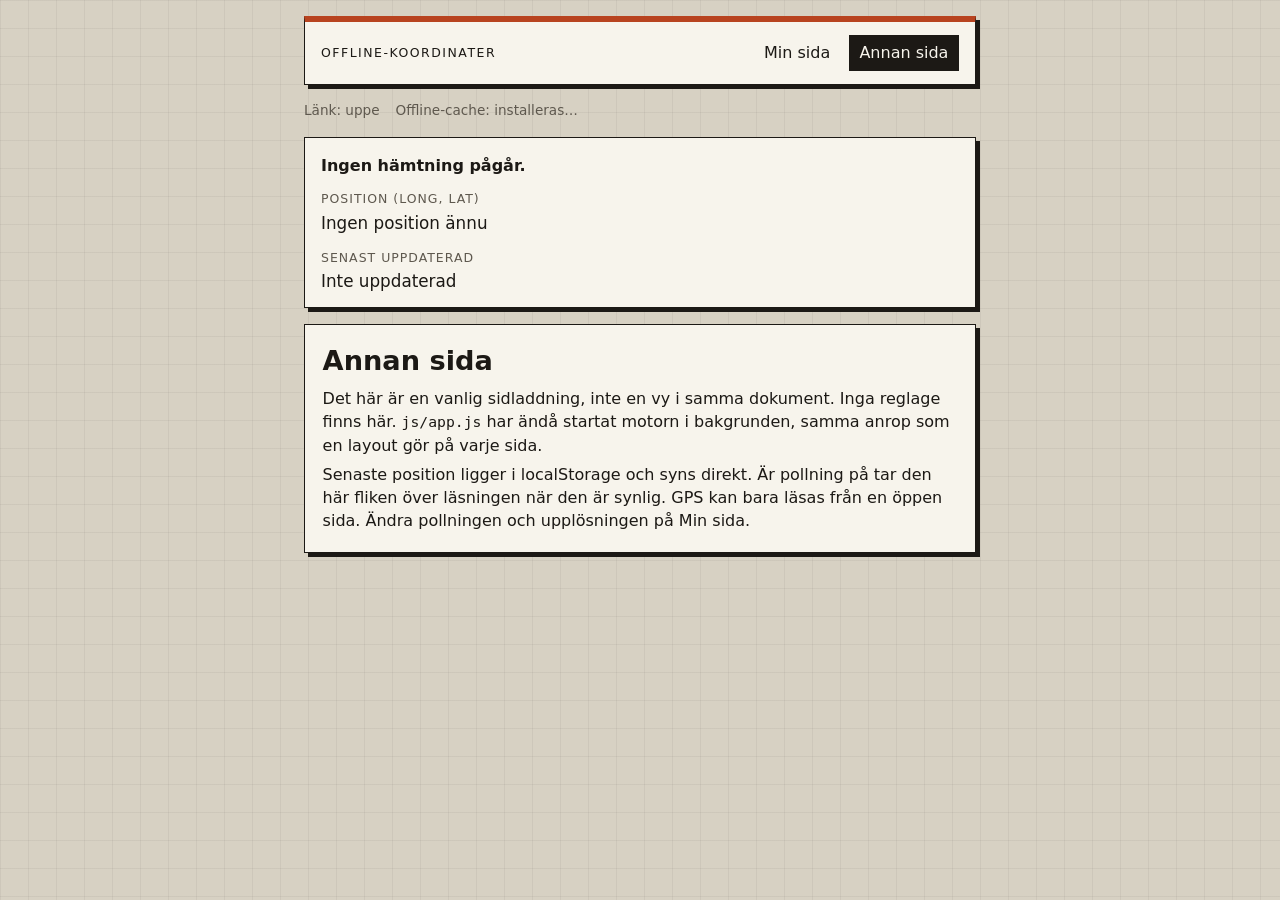
==== commit 6937a7da: "Låt användaren välja hur ofta positionen läses Pollning på 1 sekund följer enhetens egen takt. Grövr" ====
--- a/about.html
+++ b/about.html
@@ -38,7 +38,7 @@
           <p>
             Senaste position ligger i localStorage och syns direkt. Är pollning på tar den
             här fliken över läsningen när den är synlig. GPS kan bara läsas från en öppen sida.
-            Ändra pollningen på Min sida.
+            Ändra pollningen och upplösningen på Min sida.
           </p>
         </div>
       </main>
--- a/js/coordinates/panel.css
+++ b/js/coordinates/panel.css
@@ -145,8 +145,30 @@
   transform: translateX(1.45rem);
 }
 
+.coordinates-interval {
+  flex: 1 1 100%;
+  display: flex;
+  align-items: center;
+  justify-content: space-between;
+  gap: 0.75rem;
+  font-weight: 650;
+}
+
+.coordinates-interval-input {
+  margin: 0;
+  max-width: 100%;
+  font: inherit;
+  font-weight: 650;
+  color: var(--coordinates-ink);
+  background: var(--coordinates-sheet);
+  border: 1px solid var(--coordinates-line);
+  padding: 0.45rem 0.55rem;
+  cursor: pointer;
+}
+
 .coordinates-switch-input:focus-visible + .coordinates-track,
 .coordinates-action:focus-visible,
+.coordinates-interval-input:focus-visible,
 .coordinates-dialog-actions button:focus-visible {
   outline: 3px solid var(--coordinates-signal);
   outline-offset: 2px;
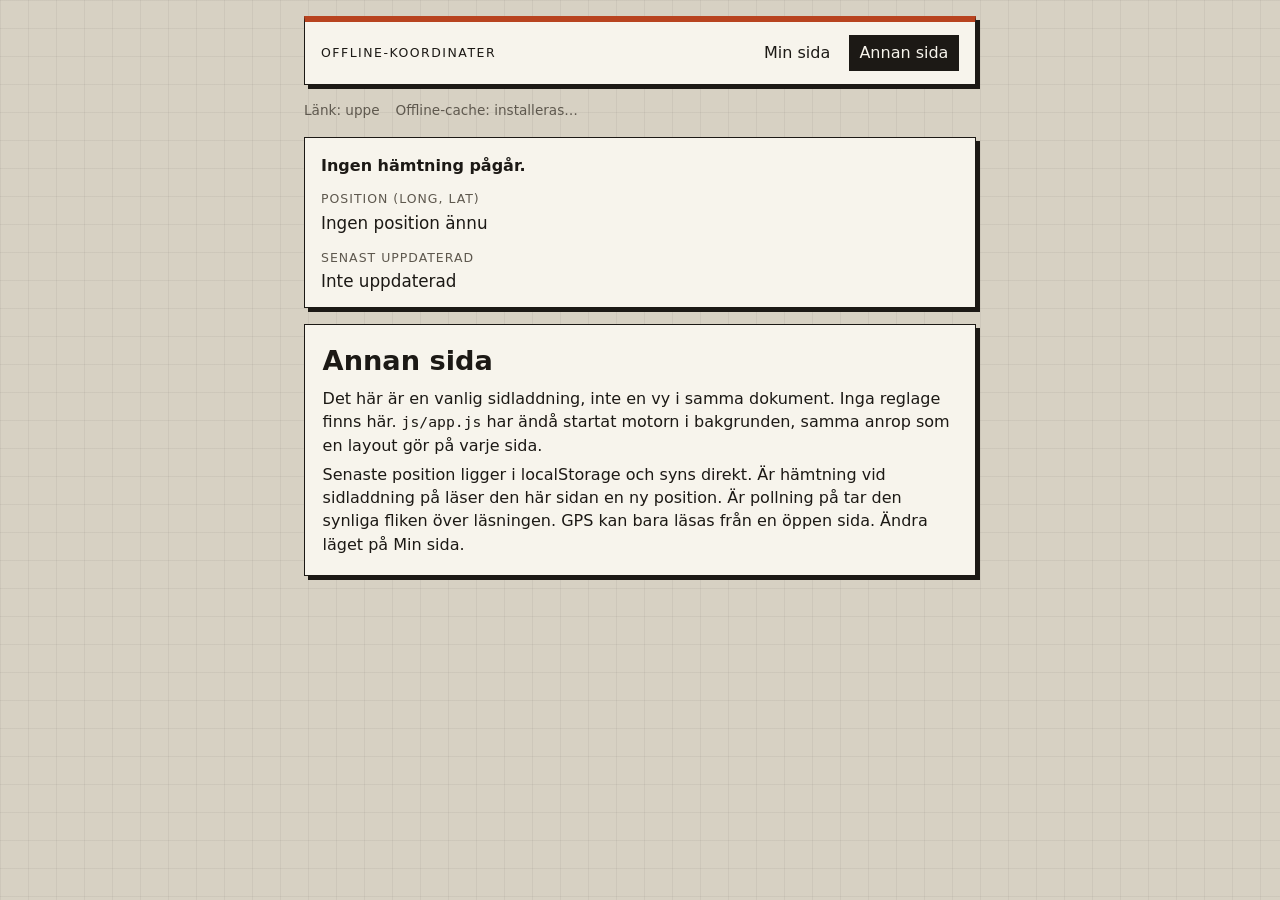
==== commit 0fa3084d: "Hämta en ny position vid varje sidladdning Reglaget sparar valet. Varje dokument läser en gång, även" ====
--- a/about.html
+++ b/about.html
@@ -36,9 +36,9 @@
             en layout gör på varje sida.
           </p>
           <p>
-            Senaste position ligger i localStorage och syns direkt. Är pollning på tar den
-            här fliken över läsningen när den är synlig. GPS kan bara läsas från en öppen sida.
-            Ändra pollningen och upplösningen på Min sida.
+            Senaste position ligger i localStorage och syns direkt. Är hämtning vid sidladdning
+            på läser den här sidan en ny position. Är pollning på tar den synliga fliken över
+            läsningen. GPS kan bara läsas från en öppen sida. Ändra läget på Min sida.
           </p>
         </div>
       </main>
--- a/js/coordinates/panel.css
+++ b/js/coordinates/panel.css
@@ -21,7 +21,8 @@
 .coordinates *::after { box-sizing: border-box; }
 
 .coordinates[data-phase="acquiring"] { border-color: var(--coordinates-signal); }
-.coordinates[data-phase="polling"] { border-color: var(--coordinates-live); }
+.coordinates[data-phase="polling"],
+.coordinates[data-phase="load"] { border-color: var(--coordinates-live); }
 .coordinates[data-phase="error"] .coordinates-status { color: var(--coordinates-signal); }
 
 .coordinates-status {
